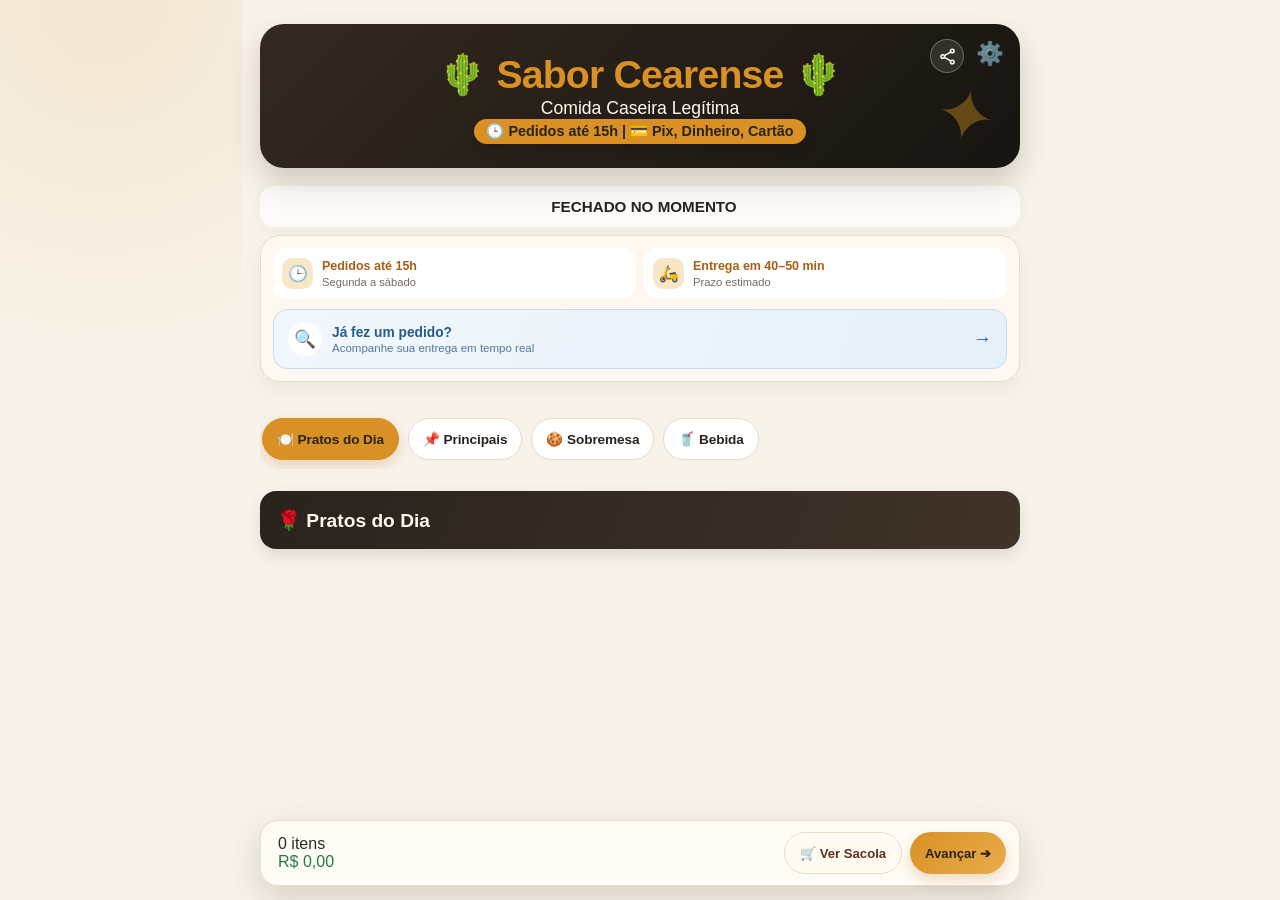
==== src/main/resources/static/index.html @ 08281ad6 "feat: atualizando status" ====
<!DOCTYPE html>
<html lang="pt-BR">
<head>
    <meta charset="UTF-8">
    <meta name="viewport" content="width=device-width, initial-scale=1.0">
    <title>Sabor Cearense - Cardápio</title>
    <link rel="stylesheet" href="style.css">
</head>
<body>

   <!-- CONTAINER CENTRAL DO APLICATIVO -->
<div class="container">
    
    <!-- CABEÇALHO COM BOTÃO DE ADMIN -->
    <header class="header-app" style="position: relative;">
        <button type="button" class="botao-compartilhar-site" onclick="compartilharSite()" aria-label="Compartilhar endereço do site" title="Compartilhar site">
            <svg aria-hidden="true" viewBox="0 0 24 24" focusable="false">
                <circle cx="18" cy="5" r="2.3"></circle>
                <circle cx="6" cy="12" r="2.3"></circle>
                <circle cx="18" cy="19" r="2.3"></circle>
                <path d="m8.1 11 7.8-4.5M8.1 13l7.8 4.5"></path>
            </svg>
        </button>
        <a href="admin.html" title="Acessar Painel do Administrador" style="position: absolute; top: -10px; right: 10px; text-decoration: none; font-size: 1.4rem; color: #a0aec0; transition: color 0.2s;">⚙️</a>
        <h1>🌵 Sabor Cearense 🌵</h1>
        <p style="font-weight: 500; font-size: 1.1rem; margin-top: -5px;">Comida Caseira Legítima</p>
        <p style="font-size: 0.9rem; font-weight: bold; color: #555; background: var(--primary); display: inline-block; padding: 4px 12px; border-radius: 20px;">🕒 Pedidos até 15h | 💳 Pix, Dinheiro, Cartão</p>
    </header>

    <!-- STATUS DE FUNCIONAMENTO -->
    <div id="status-loja" class="status-barra">Carregando funcionamento...</div>

    <section class="info-operacional" aria-label="Informações de atendimento">
        <div class="info-operacional-grid">
            <div class="info-operacional-item">
                <span class="info-operacional-icone">🕒</span>
                <span><strong>Pedidos até 15h</strong><small>Segunda a sábado</small></span>
            </div>
            <div class="info-operacional-item">
                <span class="info-operacional-icone">🛵</span>
                <span><strong>Entrega em 40–50 min</strong><small>Prazo estimado</small></span>
            </div>
        </div>
        <button type="button" id="open-tracking-btn" class="botao-rastreio" onclick="abrirAbaRastreioOculta()">
            <span class="botao-rastreio-icone">🔍</span>
            <span><strong>Já fez um pedido?</strong><small>Acompanhe sua entrega em tempo real</small></span>
            <span class="botao-rastreio-seta" aria-hidden="true">→</span>
        </button>
    </section>

    <!-- ABAS DE NAVEGAÇÃO -->
    <div class="abas-navegacao" style="display: flex; justify-content: space-between; gap: 8px; margin: 15px 0; overflow-x: auto; padding-bottom: 5px;">
        <button class="btn-aba ativo" onclick="alternarAba('PRATOS_DO_DIA')">🍽️ Pratos do Dia</button>
        <button class="btn-aba" onclick="alternarAba('PRINCIPAIS')">📌 Principais</button>
        <button class="btn-aba" onclick="alternarAba('SOBREMESA')">🍪 Sobremesa</button>
        <button class="btn-aba" onclick="alternarAba('BEBIDA')">🥤 Bebida</button>
    </div>

    <!-- CONTEÚDO PRINCIPAL DO CARDÁPIO -->
    <main>
        <section id="aba-PRATOS_DO_DIA" class="menu-section">
            <h2>🌹 Pratos do Dia</h2>
            <div id="section-PRATOS_DO_DIA" class="menu-items"></div>
        </section>

        <section id="aba-PRINCIPAIS" class="menu-section" style="display: none;">
            <h2>📌 Pratos Principais</h2>
            <p style="font-size: 0.9rem; color: #7f8c8d; margin-top: -10px; margin-bottom: 15px;"><em>Todos acompanham arroz, feijão e farofa</em></p>
            
            <h3>🐔 Frango</h3>
            <div id="section-FRANGO" class="menu-items"></div>
            
            <h3>🥩 Carne</h3>
            <div id="section-CARNE" class="menu-items"></div>
            
            <h3>🐟 Outros</h3>
            <div id="section-OUTROS" class="menu-items"></div>
        </section>

        <section id="aba-SOBREMESA" class="menu-section" style="display: none;">
            <h2>😋 Sobremesas - R$ 8,00</h2>
            <div id="section-SOBREMESA" class="menu-items"></div>
        </section>

        <section id="aba-BEBIDA" class="menu-section" style="display: none;">
            <h2>🥤 Bebidas Geladas</h2>
            <div id="section-BEBIDA" class="menu-items"></div>
        </section>

        <!-- SEÇÃO DE RASTREIO OCULTA -->
        <section id="aba-RASTREIO" class="menu-section" style="display: none; background: #ffffff; padding: 20px; border-radius: 8px; border: 1px solid var(--border-color); box-shadow: 0 4px 10px rgba(0,0,0,0.01); margin-top: 25px;">
            <h2 style="background: var(--dark); color: var(--primary); padding: 10px 14px; border-radius: 6px; font-size: 1.25rem; margin-top: 0; margin-bottom: 20px;">🔍 Acompanhar Meu Pedido</h2>
            
            <div class="rastreio-busca">
                <input type="text" inputmode="numeric" id="input-rastreio-index" placeholder="Digite o número do pedido" aria-label="Número do pedido">
                <button onclick="executarBuscaRastreio()">Consultar pedido</button>
            </div>

            <div id="wrapper-linha-tempo" style="display: none;">
                <div style="background: #edf2f7; display: inline-block; padding: 6px 16px; border-radius: 20px; font-weight: bold; font-size: 0.9rem; margin-bottom: 20px;">Pedido #<span id="txt-index-id">...</span></div>
                
                <div class="linha-tempo" style="display: flex; justify-content: space-between; position: relative; margin: 30px 0; padding: 0 10px;">
                    <div id="p-RECEBIDO" class="passo-front">
                        <div class="circulo-front">1</div>
                        <div class="legenda-front">Recebido</div>
                    </div>
                    <div id="p-PREPARO" class="passo-front">
                        <div class="circulo-front">2</div>
                        <div class="legenda-front">Preparo</div>
                    </div>
                    <div id="p-ENTREGA" class="passo-front">
                        <div class="circulo-front">3</div>
                        <div class="legenda-front">Entrega</div>
                    </div>
                </div>
            </div>
        </section>
    </main>

    <!-- 🌵 BARRA FIXA INFERIOR (RODAPÉ RESUMO) -->
    <div id="barra-flutuante" class="cart-bar">
        
        <!-- Valores e totalizadores (Agrupados à esquerda) -->
        <div class="cart-bar-resumo" onclick="abrirSacola()">
            <span id="txt-qtd-itens">0 itens</span>
            <div id="txt-valor-total">R$ 0,00</div>
        </div>

        <!-- Botões de navegação (Agrupados à direita) -->
        <div class="cart-bar-acoes">
            <button class="cart-bar-ver" onclick="abrirSacola()">
                🛒 Ver Sacola
            </button>
            <button class="cart-bar-avancar" onclick="irParaCheckout()">
                Avançar ➔
            </button>
        </div>

    </div> <!-- Fim da barra flutuante -->

</div> <!-- FIM DO CONTAINER CENTRAL -->


<!-- 🌵 GAVETA MODAL DA SACOLA (RESTRUTURADA EM CAMADA ÚNICA) -->
<div id="painel-sacola-modal">
    <!-- Fundo escuro clicável para fechar -->
    <div class="sacola-overlay" onclick="fecharSacola()"></div>
    
    <!-- Caixa interna com as propriedades responsivas móveis aplicadas via JavaScript -->
    <div id="conteudo-gaveta-sacola">
        
        <!-- Cabeçalho -->
        <div class="sacola-cabecalho">
            <div><span class="sacola-kicker">SEU PEDIDO</span><h3>Sua Sacola</h3><small>Confira seus itens antes de continuar</small></div>
            <button class="sacola-fechar" onclick="fecharSacola()" aria-label="Fechar sacola">✕</button>
        </div>
        
        <!-- Lista de Produtos Rolável -->
        <div id="lista-produtos-sacola">
            <!-- Injetado dinamicamente via JS -->
        </div>

        <!-- Rodapé do Modal -->
        <div class="sacola-rodape">
            <div class="sacola-total">
                <span>Subtotal:</span>
                <span id="txt-modal-subtotal">R$ 0,00</span>
            </div>
            <button class="sacola-finalizar" onclick="irParaCheckout()">
                Confirmar e Ir para o Pagamento ➔
            </button>
        </div>
    </div>
</div>


    <!-- SCRIPTS DE LOGICA -->
    <script src="index.js"></script>
    <!-- INTERCEPTADOR DE ACOMPANHAMENTOS DO SABOR CEARENSE -->
<!-- SISTEMA AUTOMÁTICO DE ACAMPONHAMENTOS E SACOLA DO SABOR CEARENSE -->
<!-- INTERCEPTADOR EXCLUSIVO DE ACOMPANHAMENTOS - SABOR CEARENSE -->
<!-- SISTEMA DEFINITIVO DE ACOMPANHAMENTOS E SACOLA - SABOR CEARENSE -->
<script>
var acompanhamentosDisponiveis = [
    { nome: "Maionese", icone: "🥗" },
    { nome: "Macarronese", icone: "🍝" },
    { nome: "Purê", icone: "🥔" },
    { nome: "Espaguete", icone: "🍝" },
    { nome: "Fritas", icone: "🍟" }
];

function carregarAcompanhamentosDisponiveis() {
    fetch("https://saborcearense-5.onrender.com/api/acompanhamentos")
        .then(function(resposta) {
            if (!resposta.ok) throw new Error("HTTP " + resposta.status);
            return resposta.json();
        })
        .then(function(dados) {
            if (Array.isArray(dados)) acompanhamentosDisponiveis = dados;
        })
        .catch(function(erro) {
            console.error("Não foi possível carregar os acompanhamentos:", erro);
        });
}

function renderizarOpcoesAcompanhamento() {
    if (!acompanhamentosDisponiveis.length) {
        return '<p style="padding: 12px; color: #766b5f; background: #fff8e8; border-radius: 10px;">No momento, os acompanhamentos estão esgotados.</p>';
    }

    return acompanhamentosDisponiveis.map(function(acompanhamento) {
        var estado = acompanhamento.disponivel
            ? '<input type="checkbox" value="' + acompanhamento.nome + '">'
            : '<input type="checkbox" disabled aria-label="' + acompanhamento.nome + ' esgotado">';
        var classe = acompanhamento.disponivel ? "" : " acompanhamento-esgotado";
        var indicacao = acompanhamento.disponivel ? "<b>+</b>" : '<strong class="acompanhamento-status-esgotado">Esgotado</strong>';
        return '<label class="opcao-acompanhamento' + classe + '">' + estado +
            '<span class="opcao-acompanhamento-icone">' +
            (acompanhamento.icone || "🍽️") + '</span><span class="acompanhamento-nome">' +
            '<span class="acompanhamento-nome-text">' + acompanhamento.nome + '</span>' +
            indicacao + '</span></label>';
    }).join("");
}

carregarAcompanhamentosDisponiveis();

// Cria e garante a função global para os botões do seu cardápio
window.mudarQuantidade = function(id, mudanca, nome, preco) {
    abrirModalAcompanhamentos(id, mudanca, nome, preco, null);
};

window.editarAcompanhamentos = function(chaveCodificada, nomeCodificado, preco, quantidade) {
    var chaveId = decodeURIComponent(chaveCodificada);
    var nomeAtual = decodeURIComponent(nomeCodificado);
    var partesNome = nomeAtual.match(/^(.*?) \((.*)\)$/);
    var nomeBase = partesNome ? partesNome[1] : nomeAtual;
    var selecionados = partesNome ? partesNome[2].split(", ") : [];
    var idOriginal = String(chaveId).split("-")[0];

    abrirModalAcompanhamentos(idOriginal, quantidade, nomeBase, preco, {
        chaveId: chaveId,
        selecionados: selecionados,
        quantidade: quantidade
    });
};

function abrirModalAcompanhamentos(id, mudanca, nome, preco, edicao) {
    // 1. Se o cliente estiver diminuindo a quantidade (botão -), executa direto na sacola
    if (mudanca < 0) {
        window.executarMudarQuantidadeReal(id, mudanca, nome, preco, id);
        return;
    }

    // 2. Filtro automático: Se for bebida ou sobremesa, pula os acompanhamentos e adiciona direto
    var nomeMinusculo = nome.toLowerCase();
    var termosPular = ["coca", "suco", "guaraná", "fanta", "água", "bebida", "pudim", "doce", "sobremesa", "cerveja", "sprite", "fanta"];
    var devePular = termosPular.some(function(termo) { return nomeMinusculo.includes(termo); });

    // Se o prato já tiver os parênteses de acompanhamento no nome, adiciona direto
    if (devePular || (nome.includes("(") && nome.includes(")")) ) {
        window.executarMudarQuantidadeReal(id, mudanca, nome, preco, id);
        return;
    }

    // 3. Monta o HTML do Modal de Acompanhamentos na tela
    var modal = document.createElement("div");
    modal.className = "modal-acompanhamentos";
    modal.setAttribute("role", "dialog");
    modal.setAttribute("aria-modal", "true");
    modal.setAttribute("aria-label", "Escolha de acompanhamentos");
    
    modal.innerHTML = `
        <div class="modal-acompanhamentos-conteudo">
            <div class="modal-acompanhamentos-cabecalho">
                <div>
                    <span class="modal-acompanhamentos-kicker">PERSONALIZE SEU PRATO</span>
                    <h3>🌵 Acompanhamentos</h3>
                </div>
                <button type="button" class="modal-acompanhamentos-fechar" aria-label="Fechar">✕</button>
            </div>
            <div class="modal-acompanhamentos-prato">
                <span class="modal-acompanhamentos-prato-icone">🍽️</span>
                <div><small>Você está escolhendo para</small><strong>${nome}</strong></div>
            </div>
            <p class="modal-acompanhamentos-instrucao">Escolha até <strong>2 acompanhamentos</strong> para deixar seu pedido do seu jeito.</p>
            
            <div id="lista-opcoes-acomp" class="lista-opcoes-acomp">
                ${renderizarOpcoesAcompanhamento()}
            </div>
            <div class="acompanhamentos-selecao-status"><span id="contador-acomp">0</span>/2 selecionados</div>
            
            <div class="modal-acompanhamentos-acoes">
                <button type="button" id="btn-cancelar-acomp" class="btn-acomp-cancelar">Agora não</button>
                <button type="button" id="btn-confirmar-acomp" class="btn-acomp-confirmar">${edicao ? "Salvar alterações" : "Adicionar ao pedido"} <span>→</span></button>
            </div>
        </div>
    `;
    
    document.body.appendChild(modal);

    // Trava a seleção em no máximo 2 opções marcadas
    var checkboxes = modal.querySelectorAll("#lista-opcoes-acomp input");
    checkboxes.forEach(function(cb) {
        if (edicao && edicao.selecionados.indexOf(cb.value) !== -1 && !cb.disabled) {
            cb.checked = true;
        }
        cb.addEventListener("change", function() {
            var marcados = modal.querySelectorAll("#lista-opcoes-acomp input:checked");
            modal.querySelector("#contador-acomp").textContent = marcados.length;
            if (marcados.length > 2) {
                cb.checked = false;
                modal.querySelector("#contador-acomp").textContent = 2;
                alert("⚠️ Você pode escolher no máximo 2 acompanhamentos!");
            }
        });
    });
    modal.querySelector("#contador-acomp").textContent =
        modal.querySelectorAll("#lista-opcoes-acomp input:checked").length;

    // Ação do Botão Cancelar
    modal.querySelector("#btn-cancelar-acomp").onclick = function() { modal.remove(); };
    modal.querySelector(".modal-acompanhamentos-fechar").onclick = function() { modal.remove(); };
    modal.addEventListener("click", function(event) {
        if (event.target === modal) modal.remove();
    });
    document.addEventListener("keydown", function fecharComEscape(event) {
        if (event.key === "Escape" && document.body.contains(modal)) {
            modal.remove();
            document.removeEventListener("keydown", fecharComEscape);
        }
    });

    // Ação do Botão Confirmar
    modal.querySelector("#btn-confirmar-acomp").onclick = function() {
        var marcados = modal.querySelectorAll("#lista-opcoes-acomp input:checked");
        var acompanhamentos = [];
        marcados.forEach(function(cb) { acompanhamentos.push(cb.value); });

        var nomeItemComAcomp = nome;
        if (acompanhamentos.length > 0) {
            nomeItemComAcomp += " (" + acompanhamentos.join(", ") + ")";
        }

        if (edicao) {
            delete carrinho[edicao.chaveId];
            localStorage.setItem("carrinhoSaborCearense", JSON.stringify(carrinho));
        }
        modal.remove();
        window.executarMudarQuantidadeReal(
            acompanhamentos.length > 0
                ? id + "-" + acompanhamentos.map(function(item) { return item.substring(0, 3).toLowerCase(); }).join("-")
                : id,
            edicao ? edicao.quantidade : mudanca,
            nomeItemComAcomp,
            preco,
            id
        );
    };
}
// FUNÇÃO INTERNA DA SACOLA: Salva os dados e atualiza as IDs reais do seu HTML
function atualizarArmazenamentoSacola(idItem, qtdMudanca, nomeFinal, precoFinal) {
    var carrinho = [];
    var localData = localStorage.getItem("carrinhoSaborCearense") || localStorage.getItem("saborCearense_carrinho");
    if (localData) {
        try { carrinho = JSON.parse(localData); } catch(e) { carrinho = []; }
    }
    if (!Array.isArray(carrinho)) { carrinho = []; }

    var itemExistente = carrinho.find(function(item) { return item.nome === nomeFinal; });

    if (itemExistente) {
        itemExistente.quantidade += qtdMudanca;
        if (itemExistente.quantidade <= 0) {
            carrinho = carrinho.filter(function(item) { return item.nome !== nomeFinal; });
        }
    } else if (qtdMudanca > 0) {
        carrinho.push({
            id: idItem,
            nome: nomeFinal,
            preco: parseFloat(precoFinal),
            quantidade: 1
        });
    }

    // Salva as informações nas chaves do LocalStorage
    localStorage.setItem("carrinhoSaborCearense", JSON.stringify(carrinho));
    localStorage.setItem("saborCearense_carrinho", JSON.stringify(carrinho));

    // 1. ATUALIZA A BARRA FIXA INFERIOR DO SEU HTML
    var txtQtdBarra = document.getElementById("txt-qtd-itens");
    var txtValorBarra = document.getElementById("txt-valor-total");
    var totalItensContagem = 0;
    var valorTotalContagem = 0;

    carrinho.forEach(function(item) {
        totalItensContagem += item.quantidade;
        valorTotalContagem += item.quantidade * item.preco;
    });

    if (txtQtdBarra) txtQtdBarra.innerText = totalItensContagem + " itens";
    if (txtValorBarra) txtValorBarra.innerText = "R$ " + valorTotalContagem.toFixed(2).replace(".", ",");

    // 2. ATUALIZA O CONTEÚDO VISUAL DA GAVETA DA SACOLA (IDs REAIS DO SEU BODY)
    var containerSacolaCorpo = document.getElementById("lista-produtos-sacola");
    var txtSubtotalModalGaveta = document.getElementById("txt-modal-subtotal");
    
    if (containerSacolaCorpo) {
        containerSacolaCorpo.innerHTML = "";
        if (carrinho.length === 0) {
            containerSacolaCorpo.innerHTML = "<p style='text-align:center;color:#64748b;padding:30px;font-weight:500;'>Sua sacola está vazia.</p>";
        } else {
            carrinho.forEach(function(item) {
                var itemDivHTML = document.createElement("div");
                itemDivHTML.className = "item-sacola-linha";
                itemDivHTML.innerHTML = `
                    <div class="item-sacola-info">
                        <div class="item-sacola-nome">${item.nome}</div>
                        <div class="item-sacola-preco">R$ ${(item.preco * item.quantidade).toFixed(2).replace(".", ",")}</div>
                    </div>
                    <div class="item-sacola-controles">
                        <button onclick="mudarQuantidade(${item.id}, -1, '${item.nome}', ${item.preco})" aria-label="Diminuir quantidade">−</button>
                        <span>${item.quantidade}</span>
                        <button onclick="mudarQuantidade(${item.id}, 1, '${item.nome}', ${item.preco})" aria-label="Aumentar quantidade">+</button>
                    </div>
                `;
                containerSacolaCorpo.appendChild(itemDivHTML);
            });
        }
    }
    if (txtSubtotalModalGaveta) txtSubtotalModalGaveta.innerText = "R$ " + valorTotalContagem.toFixed(2).replace(".", ",");

    // 3. GERENCIA AS FUNÇÕES DE ABRIR E FECHAR A SUA GAVETA MODAL
    var gavetaModalHTML = document.getElementById("painel-sacola-modal");
    
    window.abrirSacola = function() {
        if (gavetaModalHTML) gavetaModalHTML.classList.add("open");
    };
    window.fecharSacola = function() {
        if (gavetaModalHTML) gavetaModalHTML.classList.remove("open");
    };
    
    // Se o cliente acabou de adicionar um prato (+), força a abertura da gaveta para exibir o prato
    if (gavetaModalHTML && qtdMudanca > 0) {
        abrirSacola();
    }
}

// Inicializa os textos e pratos salvos assim que carregar o cardápio
document.addEventListener("DOMContentLoaded", function() {
    atualizarValoresBarraFixo();
    renderizarItensSacola();
});

// Vincula a ação de redirecionamento para o seu botão "Avançar para o Pagamento"
window.irParaCheckout = function() {
    var dadosCarrinhoSalvos = localStorage.getItem("carrinhoSaborCearense") || "[]";
    window.location.href = "carrinho.html?carrinho=" + encodeURIComponent(dadosCarrinhoSalvos);
};
</script>
<!-- 🌵 AJUSTE VISUAL RESPONSIVO DEFINITIVO - PC E CELULAR -->
<style>
    /* Força o fundo escuro a cobrir a tela inteira */
    #painel-sacola-modal {
        position: fixed !important;
        top: 0 !important;
        left: 0 !important;
        width: 100vw !important;
        height: 100vh !important;
        background: rgba(0, 0, 0, 0.5) !important;
        z-index: 999999 !important;
    }

    /* Estilo centralizado e limpo para o COMPUTADOR (Telas grandes) */
    @media (min-width: 769px) {
        #conteudo-gaveta-sacola {
            position: fixed !important;
            top: 50% !important;
            left: 50% !important;
            transform: translate(-50%, -50%) !important;
            width: min(calc(100vw - 32px), 760px) !important;
            height: auto !important;
            max-height: 85vh !important;
            border-radius: 16px !important;
            bottom: auto !important;
            right: auto !important;
        }
    }

    /* Estilo em formato de gaveta para o CELULAR (Telas pequenas) */
    @media (max-width: 768px) {
        #conteudo-gaveta-sacola {
            position: fixed !important;
            bottom: 0 !important;
            left: 0 !important;
            width: 100% !important;
            max-height: 80vh !important;
            border-radius: 20px 20px 0 0 !important;
            top: auto !important;
            transform: none !important;
        }
    }

    /* Estilização interna dos itens da lista para não ficarem colados */
    .item-sacola-linha {
        display: flex !important;
        justify-content: space-between !important;
        align-items: center !important;
        padding: 12px 0 !important;
        border-bottom: 1px solid #f1f5f9 !important;
    }

    /* Camada final da sacola: fechado = totalmente invisível. */
    #painel-sacola-modal {
        display: none !important;
        position: fixed !important;
        inset: 0 !important;
        z-index: 99999 !important;
        background: rgba(35, 25, 16, 0.68) !important;
        backdrop-filter: blur(4px);
    }

    #painel-sacola-modal.open {
        display: block !important;
    }

    #painel-sacola-modal .sacola-overlay {
        position: absolute !important;
        inset: 0 !important;
    }

    #painel-sacola-modal #conteudo-gaveta-sacola {
        position: fixed !important;
        top: 50% !important;
        left: 50% !important;
        display: flex !important;
        flex-direction: column !important;
        width: min(92vw, 470px) !important;
        max-height: 86vh !important;
        overflow: hidden !important;
        transform: translate(-50%, -50%) !important;
        border: 1px solid #eadbc5 !important;
        border-radius: 24px !important;
        background: #fffaf2 !important;
        box-shadow: 0 24px 70px rgba(25, 16, 8, 0.3) !important;
    }

    #painel-sacola-modal .sacola-cabecalho {
        display: flex !important;
        flex: 0 0 auto !important;
        align-items: flex-start !important;
        justify-content: space-between !important;
        gap: 16px !important;
        width: 100% !important;
        box-sizing: border-box !important;
        padding: 20px !important;
        border-bottom: 1px solid rgba(255,255,255,0.12) !important;
        background: linear-gradient(135deg, #33291f, #171411) !important;
        color: #fffaf1 !important;
    }

    #painel-sacola-modal .sacola-cabecalho > div {
        min-width: 0 !important;
    }

    #painel-sacola-modal .sacola-kicker {
        display: block !important;
        color: #e8ad4c !important;
        font-size: 0.65rem !important;
        font-weight: 800 !important;
        letter-spacing: 1px !important;
    }

    #painel-sacola-modal .sacola-cabecalho h3 {
        margin: 4px 0 3px !important;
        color: #fffaf1 !important;
        font-size: 1.35rem !important;
        line-height: 1.2 !important;
    }

    #painel-sacola-modal .sacola-cabecalho small {
        color: rgba(255, 250, 241, 0.72) !important;
        font-size: 0.75rem !important;
    }

    #painel-sacola-modal .sacola-fechar {
        flex: 0 0 34px !important;
        width: 34px !important;
        height: 34px !important;
        padding: 0 !important;
        border: 1px solid rgba(255,255,255,0.2) !important;
        border-radius: 50% !important;
        background: rgba(255,255,255,0.1) !important;
        color: #fff !important;
        cursor: pointer !important;
    }

    #painel-sacola-modal #lista-produtos-sacola {
        flex: 1 1 auto !important;
        width: 100% !important;
        min-height: 110px !important;
        max-height: 50vh !important;
        box-sizing: border-box !important;
        padding: 10px 20px !important;
        overflow-y: auto !important;
        background: #fffaf2 !important;
    }

    #painel-sacola-modal .item-sacola-linha {
        display: flex !important;
        align-items: center !important;
        justify-content: space-between !important;
        gap: 12px !important;
        width: 100% !important;
        box-sizing: border-box !important;
        padding: 15px 0 !important;
        border-bottom: 1px dashed #eadbc5 !important;
    }

    #painel-sacola-modal .item-sacola-info {
        flex: 1 1 auto !important;
        min-width: 0 !important;
    }

    #painel-sacola-modal .item-sacola-nome {
        color: #33291f !important;
        font-size: 0.9rem !important;
        font-weight: 800 !important;
        line-height: 1.35 !important;
        overflow-wrap: anywhere !important;
    }

    #painel-sacola-modal .item-sacola-preco {
        margin-top: 4px !important;
        color: #9a5b16 !important;
        font-size: 0.8rem !important;
        font-weight: 800 !important;
    }

    #painel-sacola-modal .item-sacola-controles {
        display: flex !important;
        flex: 0 0 auto !important;
        align-items: center !important;
        gap: 8px !important;
    }

    #painel-sacola-modal .item-sacola-controles button {
        width: 29px !important;
        height: 29px !important;
        padding: 0 !important;
        border: 1px solid #efd2a6 !important;
        border-radius: 50% !important;
        background: #fff !important;
        color: #9a5b16 !important;
        cursor: pointer !important;
        font-size: 1rem !important;
        font-weight: 800 !important;
    }

    #painel-sacola-modal .item-sacola-controles span {
        min-width: 18px !important;
        color: #33291f !important;
        text-align: center !important;
        font-weight: 800 !important;
    }

    #painel-sacola-modal .sacola-rodape {
        flex: 0 0 auto !important;
        width: 100% !important;
        box-sizing: border-box !important;
        padding: 16px 20px 20px !important;
        border-top: 1px solid #eadbc5 !important;
        background: #fff5e6 !important;
    }

    #painel-sacola-modal .sacola-total {
        display: flex !important;
        align-items: center !important;
        justify-content: space-between !important;
        margin-bottom: 13px !important;
        color: #33291f !important;
        font-size: 1rem !important;
        font-weight: 800 !important;
    }

    #painel-sacola-modal .sacola-total span:last-child {
        color: #9a5b16 !important;
    }

    #painel-sacola-modal .sacola-finalizar {
        display: block !important;
        width: 100% !important;
        min-height: 47px !important;
        padding: 0 16px !important;
        border: 0 !important;
        border-radius: 999px !important;
        background: linear-gradient(135deg, #d99024, #e8ad4c) !important;
        color: #29231d !important;
        cursor: pointer !important;
        font-family: inherit !important;
        font-size: 0.92rem !important;
        font-weight: 850 !important;
        box-shadow: 0 7px 16px rgba(168, 94, 22, 0.2) !important;
    }

    #barra-flutuante .cart-bar-acoes {
        display: flex !important;
        align-items: center !important;
        gap: 8px !important;
    }

    #barra-flutuante .cart-bar-ver,
    #barra-flutuante .cart-bar-avancar {
        display: inline-flex !important;
        align-items: center !important;
        justify-content: center !important;
        min-height: 42px !important;
        padding: 0 15px !important;
        border-radius: 999px !important;
        cursor: pointer !important;
        font-family: inherit !important;
        font-size: 0.82rem !important;
        font-weight: 800 !important;
        white-space: nowrap !important;
    }

    #barra-flutuante .cart-bar-ver {
        border: 1px solid #eadbc5 !important;
        background: #fffaf2 !important;
        color: #5a321d !important;
    }

    #barra-flutuante .cart-bar-avancar {
        border: 0 !important;
        background: linear-gradient(135deg, #d99024, #e8ad4c) !important;
        color: #29231d !important;
        box-shadow: 0 6px 15px rgba(168, 94, 22, 0.22) !important;
    }

    @media (max-width: 768px) {
        #painel-sacola-modal #conteudo-gaveta-sacola {
            top: auto !important;
            bottom: 0 !important;
            left: 0 !important;
            width: 100% !important;
            max-height: 84vh !important;
            transform: none !important;
            border-radius: 24px 24px 0 0 !important;
        }
    }

    @media (max-width: 520px) {
        #barra-flutuante .cart-bar-ver,
        #barra-flutuante .cart-bar-avancar {
            padding: 0 10px !important;
            font-size: 0.74rem !important;
        }
    }

    @media (min-width: 769px) {
        #painel-sacola-modal #conteudo-gaveta-sacola {
            width: min(calc(100vw - 32px), 760px) !important;
        }
    }
</style>

</body>
</html>
---- src/main/resources/static/style.css ----
/* ==========================================================================
   1. CONFIGURAÇÃO DE CORES, PALETA CREME E VARIÁVEIS GERAIS
   ========================================================================== */
:root {
    --primary: #f5a623;        /* Laranja/Dourado oficial dos botões e badges */
    --dark: #141414;           /* Fundo fosco escuro das faixas de categoria */
    --bg-creme: #faf6ee;       /* O tom creme exato de fundo da tela */
    --border-color: #ebdcb9;   /* Cor de borda suave combinando com o creme */
    --text-main: #111111;      /* Cor primária para tipografias estruturais */
}

/* ==========================================================================
   2. CONFIGURAÇÃO BASE E LIMITADOR MOBILE FIRST (ANTI-ESTICA)
   ========================================================================== */
* {
    margin: 0;
    padding: 0;
    box-sizing: border-box;
    font-family: 'Segoe UI', Tahoma, Geneva, Verdana, sans-serif;
}

body {
    background-color: var(--bg-creme);
    color: var(--text-main);
    display: flex;
    justify-content: center;
    align-items: flex-start;
    min-height: 100vh;
}

/* CONTAINER APP MOBILE CENTRALIZADO */
.container {
    width: 100%;
    max-width: 480px; /* Alinhamento que simula visual de smartphone no PC */
    margin: 0 auto;
    padding: 20px 16px 110px 16px; /* Padding bottom compensa o rodapé fixo */
    background-color: var(--bg-creme);
    display: flex;
    flex-direction: column;
}

/* ==========================================================================
   3. CABEÇALHO (HEADER APP)
   ========================================================================== */
.header-app {
    text-align: center;
    margin: 15px 0 20px 0;
    color: var(--dark);
    width: 100%;
}

.header-app h1 {
    font-size: 2.1rem;
    margin-bottom: 5px;
    font-weight: 900;
    letter-spacing: -0.5px;
}
/* ==========================================================================
   4. STATUS DE FUNCIONAMENTO E HORÁRIOS
   ========================================================================== */
.status-barra {
    display: flex;
    align-items: center;
    justify-content: center;
    gap: 8px;
    padding: 12px;
    font-weight: bold;
    font-size: 0.95rem;
    border-radius: 8px;
    margin: 15px 0 5px 0;
    background-color: #ffffff;
    color: var(--dark);
    border: 1px solid var(--border-color);
    box-shadow: 0 2px 6px rgba(0, 0, 0, 0.02);
}

.horario-container {
    text-align: center;
    margin: 5px auto 20px auto;
    width: 100%;
}
.aviso-prazo-cardapio {
    display: flex;
    align-items: center;
    justify-content: center;
    gap: 10px;
    max-width: 650px;
    margin: -4px auto 18px;
    padding: 12px 16px;
    border: 1px solid #efd2a6;
    border-radius: 16px;
    background: linear-gradient(135deg, #fff8e8, #fffaf2);
    color: #7a4b16;
    text-align: left;
    box-shadow: 0 6px 16px rgba(79, 52, 23, 0.06);
}
.aviso-prazo-cardapio strong,
.aviso-prazo-cardapio small {
    display: block;
}
.aviso-prazo-cardapio strong {
    color: #6b4215;
    font-size: 0.92rem;
}
.aviso-prazo-cardapio small {
    margin-top: 2px;
    font-size: 0.78rem;
}
.info-operacional {
    margin: 0 auto 20px;
    padding: 12px;
    border: 1px solid var(--border-color);
    border-radius: 20px;
    background: rgba(255, 250, 242, 0.88);
    box-shadow: 0 8px 20px rgba(79, 52, 23, 0.07);
}
.info-operacional-grid {
    display: grid;
    grid-template-columns: repeat(2, minmax(0, 1fr));
    gap: 8px;
}
.info-operacional-item {
    display: flex;
    align-items: center;
    gap: 9px;
    min-width: 0;
    padding: 10px 9px;
    border-radius: 13px;
    background: #fff;
    color: var(--dark);
}
.info-operacional-icone {
    display: grid;
    flex: 0 0 31px;
    width: 31px;
    height: 31px;
    place-items: center;
    border-radius: 10px;
    background: var(--primary-soft);
}
.info-operacional-item strong,
.info-operacional-item small {
    display: block;
}
.info-operacional-item strong {
    color: var(--primary-dark);
    font-size: 0.78rem;
    line-height: 1.2;
}
.info-operacional-item small {
    margin-top: 3px;
    color: var(--muted);
    font-size: 0.7rem;
}
.botao-rastreio {
    display: flex;
    align-items: center;
    width: 100%;
    gap: 10px;
    margin-top: 10px;
    padding: 12px 14px;
    border: 1px solid #c9dced;
    border-radius: 14px;
    background: linear-gradient(110deg, #f1f7fc, #e6f0fa);
    color: #245c8d;
    cursor: pointer;
    text-align: left;
    transition: transform 0.2s, box-shadow 0.2s, border-color 0.2s;
}
.botao-rastreio:hover {
    border-color: #4a90e2;
    box-shadow: 0 6px 16px rgba(42, 100, 166, 0.14);
    transform: translateY(-1px);
}
.botao-rastreio-icone {
    display: grid;
    flex: 0 0 34px;
    width: 34px;
    height: 34px;
    place-items: center;
    border-radius: 50%;
    background: #fff;
    font-size: 1.1rem;
}
.botao-rastreio strong,
.botao-rastreio small {
    display: block;
}
.botao-rastreio strong { font-size: 0.86rem; }
.botao-rastreio small { margin-top: 2px; color: #52799a; font-size: 0.72rem; }
.botao-rastreio-seta { margin-left: auto; font-size: 1.2rem; font-weight: 800; }
.rastreio-busca {
    display: flex;
    gap: 10px;
    margin-bottom: 25px;
    padding: 10px;
    border: 1px solid var(--border-color);
    border-radius: 15px;
    background: #fffaf2;
}
.rastreio-busca input {
    flex: 1;
    min-width: 0;
    padding: 12px;
    border: 1px solid var(--border-color);
    border-radius: 10px;
    background: #fff;
    color: var(--dark);
    font-weight: 700;
    text-align: center;
}
.rastreio-busca button {
    padding: 0 16px;
    border: 0;
    border-radius: 999px;
    background: linear-gradient(135deg, #d99024, #e8ad4c);
    color: var(--dark);
    cursor: pointer;
    font-weight: 800;
}
.modal-acompanhamentos {
    position: fixed;
    inset: 0;
    z-index: 999999;
    display: flex;
    align-items: center;
    justify-content: center;
    padding: 16px;
    background: rgba(35, 25, 16, 0.68);
    backdrop-filter: blur(4px);
    animation: aparecerModalAcomp 0.2s ease both;
}
.modal-acompanhamentos-conteudo {
    width: min(100%, 430px);
    max-height: min(720px, 92vh);
    overflow: auto;
    padding: 22px;
    border: 1px solid #eadbc5;
    border-radius: 24px;
    background: #fffaf2;
    box-shadow: 0 24px 70px rgba(25, 16, 8, 0.3);
}
.modal-acompanhamentos-cabecalho {
    display: flex;
    align-items: flex-start;
    justify-content: space-between;
    gap: 12px;
}
.modal-acompanhamentos-kicker {
    color: #a85e16;
    font-size: 0.68rem;
    font-weight: 800;
    letter-spacing: 1.1px;
}
.modal-acompanhamentos-cabecalho h3 {
    margin: 4px 0 0;
    color: #29231d;
    font-size: 1.45rem;
}
.modal-acompanhamentos-fechar {
    width: 34px;
    height: 34px;
    border: 1px solid #eadbc5;
    border-radius: 50%;
    background: #fff;
    color: #766b5f;
    cursor: pointer;
    font-size: 0.9rem;
}
.modal-acompanhamentos-prato {
    display: flex;
    align-items: center;
    gap: 10px;
    margin: 18px 0 12px;
    padding: 12px;
    border-radius: 15px;
    background: #f7e7c7;
    color: #6b4215;
}
.modal-acompanhamentos-prato-icone {
    display: grid;
    width: 35px;
    height: 35px;
    place-items: center;
    border-radius: 11px;
    background: #fffaf2;
}
.modal-acompanhamentos-prato small,
.modal-acompanhamentos-prato strong {
    display: block;
}
.modal-acompanhamentos-prato small {
    font-size: 0.72rem;
    color: #92704b;
}
.modal-acompanhamentos-prato strong {
    margin-top: 2px;
    font-size: 0.9rem;
}
.modal-acompanhamentos-instrucao {
    margin: 0 0 14px;
    color: #766b5f;
    font-size: 0.86rem;
}
.lista-opcoes-acomp {
    display: grid;
    grid-template-columns: repeat(2, minmax(0, 1fr));
    gap: 9px;
}
.opcao-acompanhamento {
    display: flex;
    align-items: center;
    gap: 7px;
    min-height: 51px;
    padding: 8px;
    border: 1px solid #eadbc5;
    border-radius: 13px;
    background: #fff;
    color: #4a3a29;
    cursor: pointer;
    font-size: 0.78rem;
    transition: border-color 0.2s, background 0.2s, transform 0.2s;
}
.acompanhamento-nome {
    display: flex;
    min-width: 0;
    flex: 1;
    flex-direction: column;
    justify-content: center;
    align-items: flex-start;
    gap: 2px;
    overflow-wrap: anywhere;
}
.acompanhamento-nome-text {
    display: block;
    color: #4a3a29;
    font-size: 0.84rem;
    font-weight: 800;
    line-height: 1.15;
}
.acompanhamento-nome > b {
    align-self: flex-end;
    margin-top: -22px;
}
.opcao-acompanhamento:hover {
    border-color: #d99024;
    transform: translateY(-1px);
}
.opcao-acompanhamento:has(input:checked) {
    border-color: #d99024;
    background: #fff4dc;
    box-shadow: 0 0 0 2px rgba(217, 144, 36, 0.12);
}
.opcao-acompanhamento input {
    position: absolute;
    opacity: 0;
    pointer-events: none;
}
.opcao-acompanhamento-icone {
    display: grid;
    flex: 0 0 28px;
    width: 28px;
    height: 28px;
    place-items: center;
    border-radius: 9px;
    background: #f8f3ea;
    font-size: 1rem;
}
.opcao-acompanhamento b {
    margin-left: auto;
    color: #d99024;
    font-size: 1.1rem;
}
.opcao-acompanhamento.acompanhamento-esgotado {
    cursor: not-allowed;
    opacity: 0.58;
    background: #f3eee6;
}
.opcao-acompanhamento.acompanhamento-esgotado:hover {
    border-color: #eadbc5;
    transform: none;
}
.opcao-acompanhamento.acompanhamento-esgotado .acompanhamento-nome-text {
    text-decoration: line-through;
}
.acompanhamento-status-esgotado {
    display: block;
    align-self: flex-start;
    color: #a44f35;
    font-size: 0.72rem;
    font-weight: 800;
    line-height: 1.1;
    text-transform: uppercase;
    white-space: nowrap;
}
.botao-editar-acomp {
    display: block;
    margin-top: 4px;
    padding: 0;
    border: 0;
    color: #a45b18;
    background: transparent;
    font-size: 0.72rem;
    font-weight: 800;
    cursor: pointer;
    text-decoration: underline;
}
.acompanhamentos-selecao-status {
    margin-top: 11px;
    color: #92704b;
    font-size: 0.76rem;
    text-align: right;
}
.modal-acompanhamentos-acoes {
    display: flex;
    gap: 9px;
    margin-top: 18px;
}
.btn-acomp-cancelar,
.btn-acomp-confirmar {
    min-height: 44px;
    border-radius: 999px;
    cursor: pointer;
    font-weight: 800;
}
.btn-acomp-cancelar {
    flex: 0 0 34%;
    border: 1px solid #eadbc5;
    background: #fff;
    color: #766b5f;
}
.btn-acomp-confirmar {
    flex: 1;
    border: 0;
    background: linear-gradient(135deg, #d99024, #e8ad4c);
    color: #29231d;
    box-shadow: 0 7px 16px rgba(168, 94, 22, 0.2);
}
@keyframes aparecerModalAcomp {
    from { opacity: 0; }
    to { opacity: 1; }
}
@media (max-width: 430px) {
    .info-operacional {
        margin-right: 2px;
        margin-left: 2px;
        padding: 9px;
    }

    /* Correção final de camadas: a sacola fica oculta até ser aberta. */
    #painel-sacola-modal {
        display: none;
        position: fixed;
        inset: 0;
        z-index: 99999;
        background: rgba(35, 25, 16, 0.68);
        backdrop-filter: blur(4px);
    }

    #painel-sacola-modal.open {
        display: block;
    }

    #painel-sacola-modal .sacola-overlay {
        position: absolute;
        inset: 0;
    }

    #painel-sacola-modal #conteudo-gaveta-sacola {
        position: fixed;
        top: 50%;
        left: 50%;
        display: flex;
        width: min(92%, 470px);
        max-height: 86vh;
        overflow: hidden;
        transform: translate(-50%, -50%);
        border: 1px solid var(--border-color);
        border-radius: 24px;
        background: #fffaf2;
        box-shadow: 0 24px 70px rgba(25, 16, 8, 0.3);
    }

    @media (max-width: 768px) {
        #painel-sacola-modal #conteudo-gaveta-sacola {
            top: auto;
            bottom: 0;
            left: 0;
            width: 100%;
            max-height: 84vh;
            transform: none;
            border-radius: 24px 24px 0 0;
        }
    }

    /* Sacola e barra de compra: mesma linguagem visual do cardápio */
    #barra-flutuante {
        display: flex !important;
        align-items: center;
        justify-content: space-between;
        gap: 14px;
        padding: 12px 16px !important;
        border: 1px solid #eadbc5 !important;
        border-radius: 20px 20px 0 0 !important;
        background: rgba(255, 250, 242, 0.96) !important;
        box-shadow: 0 -8px 26px rgba(79, 52, 23, 0.13) !important;
        backdrop-filter: blur(12px);
    }
    .cart-bar-resumo {
        cursor: pointer;
        text-align: left;
    }
    .cart-bar-resumo #txt-qtd-itens {
        display: block;
        color: var(--muted) !important;
        font-size: 0.76rem;
        font-weight: 700;
    }
    .cart-bar-resumo #txt-valor-total {
        margin-top: 2px;
        color: var(--primary-dark) !important;
        font-size: 1.18rem;
        font-weight: 850;
    }
    .cart-bar-acoes {
        display: flex;
        align-items: center;
        gap: 8px;
    }
    .cart-bar-ver,
    .cart-bar-avancar {
        min-height: 40px;
        padding: 0 13px;
        border-radius: 999px;
        cursor: pointer;
        font-size: 0.82rem;
        font-weight: 800;
    }
    .cart-bar-ver {
        border: 1px solid var(--border-color);
        background: #fff;
        color: var(--primary-dark);
    }
    .cart-bar-avancar {
        border: 0;
        background: linear-gradient(135deg, #d99024, #e8ad4c);
        color: var(--dark);
        box-shadow: 0 5px 13px rgba(168, 94, 22, 0.2);
    }
    #painel-sacola-modal {
        position: fixed !important;
        inset: 0 !important;
        z-index: 99999 !important;
        display: none;
        background: rgba(35, 25, 16, 0.68) !important;
        backdrop-filter: blur(4px);
    }
    .sacola-overlay {
        position: absolute;
        inset: 0;
    }
    #conteudo-gaveta-sacola {
        position: fixed !important;
        top: 50% !important;
        left: 50% !important;
        display: flex !important;
        width: min(92%, 470px) !important;
        max-height: 86vh !important;
        overflow: hidden;
        transform: translate(-50%, -50%) !important;
        border: 1px solid var(--border-color) !important;
        border-radius: 24px !important;
        background: #fffaf2 !important;
        box-shadow: 0 24px 70px rgba(25, 16, 8, 0.3) !important;
    }
    .sacola-cabecalho {
        display: flex;
        align-items: flex-start;
        justify-content: space-between;
        gap: 12px;
        padding: 20px 20px 16px !important;
        border-bottom: 1px solid var(--border-color) !important;
        background: linear-gradient(135deg, #33291f, #171411);
        color: #fffaf1;
    }
    .sacola-kicker {
        color: #e8ad4c;
        font-size: 0.65rem;
        font-weight: 800;
        letter-spacing: 1px;
    }
    .sacola-cabecalho h3 {
        margin: 4px 0 2px !important;
        color: #fffaf1 !important;
        font-size: 1.35rem !important;
    }
    .sacola-cabecalho small {
        color: rgba(255, 250, 241, 0.72);
        font-size: 0.75rem;
    }
    .sacola-fechar {
        width: 34px;
        height: 34px;
        border: 1px solid rgba(255,255,255,0.2);
        border-radius: 50%;
        background: rgba(255,255,255,0.1);
        color: #fff;
        cursor: pointer;
    }
    #lista-produtos-sacola {
        flex: 1 !important;
        min-height: 150px !important;
        max-height: 50vh !important;
        padding: 10px 20px !important;
        overflow-y: auto !important;
    }
    .item-sacola-linha {
        display: flex !important;
        align-items: center !important;
        justify-content: space-between !important;
        gap: 12px !important;
        padding: 15px 0 !important;
        border-bottom: 1px dashed var(--border-color) !important;
    }
    .item-sacola-info {
        flex: 1;
        min-width: 0;
    }
    .item-sacola-nome {
        color: var(--dark) !important;
        font-size: 0.9rem;
        font-weight: 800;
        line-height: 1.35;
        overflow-wrap: anywhere;
    }
    .item-sacola-preco {
        margin-top: 4px;
        color: var(--primary-dark);
        font-size: 0.8rem;
        font-weight: 800;
    }
    .item-sacola-controles {
        display: flex;
        align-items: center;
        gap: 8px;
    }
    .item-sacola-controles button {
        width: 29px;
        height: 29px;
        border: 1px solid #efd2a6;
        border-radius: 50%;
        background: #fff;
        color: var(--primary-dark);
        cursor: pointer;
        font-size: 1rem;
        font-weight: 800;
    }
    .item-sacola-controles span {
        min-width: 18px;
        color: var(--dark);
        text-align: center;
        font-weight: 800;
    }
    .sacola-rodape {
        padding: 16px 20px 20px !important;
        border-top: 1px solid var(--border-color) !important;
        background: #fff5e6 !important;
    }
    .sacola-total {
        display: flex;
        justify-content: space-between;
        margin-bottom: 13px;
        color: var(--dark);
        font-size: 1rem;
        font-weight: 800;
    }
    .sacola-total span:last-child {
        color: var(--primary-dark);
    }
    .sacola-finalizar {
        width: 100%;
        min-height: 47px;
        border: 0;
        border-radius: 999px;
        background: linear-gradient(135deg, #d99024, #e8ad4c);
        color: var(--dark);
        cursor: pointer;
        font-size: 0.96rem;
        font-weight: 850;
        box-shadow: 0 7px 16px rgba(168, 94, 22, 0.2);
    }
    @media (max-width: 520px) {
        #barra-flutuante {
            gap: 8px;
            padding: 10px 12px !important;
        }
        .cart-bar-acoes {
            gap: 5px;
        }
        .cart-bar-ver,
        .cart-bar-avancar {
            padding: 0 9px;
            font-size: 0.72rem;
        }
        .cart-bar-resumo #txt-valor-total {
            font-size: 1rem;
        }
        #conteudo-gaveta-sacola {
            top: auto !important;
            bottom: 0 !important;
            left: 0 !important;
            width: 100% !important;
            max-height: 84vh !important;
            transform: none !important;
            border-radius: 24px 24px 0 0 !important;
        }
    }
    .info-operacional-grid {
        gap: 6px;
    }
    .info-operacional-item {
        align-items: flex-start;
        gap: 6px;
        padding: 9px 6px;
    }
    .info-operacional-icone {
        flex-basis: 27px;
        width: 27px;
        height: 27px;
        font-size: 0.85rem;
    }
    .info-operacional-item strong {
        font-size: 0.68rem;
    }
    .info-operacional-item small {
        font-size: 0.62rem;
    }
    .botao-rastreio {
        padding: 11px 10px;
    }
}

.horario-dias {
    margin: 4px 0;
    font-size: 14px;
    color: #4A2412;
    font-weight: bold;
}

.horario-entregas {
    margin: 4px 0;
    font-size: 13px;
    color: #D32F2F;
    font-weight: bold;
    background-color: #FFF3CD;
    display: inline-block;
    padding: 4px 14px;
    border-radius: 20px;
    border: 1px solid #FFEBAA;
}

/* ==========================================================================
   5. NAVEGAÇÃO SUPERIOR POR ABAS
   ========================================================================== */
.abas-navegacao .btn-aba {
    transition: all 0.2s ease;
    font-size: 0.85rem;
    box-shadow: 0 1px 3px rgba(0, 0, 0, 0.02);
}

.abas-navegacao .btn-aba:not(.ativo) {
    background: #ffffff !important;
    color: var(--dark) !important;
    border: 1px solid var(--border-color) !important;
}

.abas-navegacao .btn-aba.ativo {
    background: var(--primary) !important;
    border-color: var(--primary) !important;
    color: var(--dark) !important;
}

/* ==========================================================================
   6. CARDÁPIO E SEÇÃO DE PRODUTOS (ESTILO ANTI-TREPIDAÇÃO IFOOD)
   ========================================================================== */
.menu-section {
    width: 100%;
    margin-top: 15px;
}

.menu-section h2 {
    background: var(--dark) !important;
    color: var(--primary) !important;
    padding: 12px 16px;
    border-radius: 6px;
    font-size: 1.2rem;
    font-weight: 700;
    margin-top: 20px;
    margin-bottom: 15px;
}

.menu-section h3 {
    color: var(--dark);
    border-bottom: 3px solid var(--primary) !important;
    padding-bottom: 6px;
    margin-top: 25px;
    margin-bottom: 14px;
    font-size: 1.1rem;
    font-weight: 700;
}

.menu-item {
    display: flex;
    justify-content: space-between;
    align-items: center;
    background: #ffffff !important;
    padding: 14px;
    margin-bottom: 12px;
    border-radius: 8px;
    border: 1px solid var(--border-color) !important;
    box-shadow: 0 2px 5px rgba(0, 0, 0, 0.02);
    width: 100%;
}

.menu-item.selecionado {
    border-left: 6px solid var(--primary) !important;
    background: #fffdf9 !important;
}

.foto-produto-container {
    width: 70px;
    height: 70px;
    min-width: 70px;
    max-width: 70px;
    min-height: 70px;
    max-height: 70px;
    background-color: #f0f0f0; 
    border-radius: 8px;
    overflow: hidden;
    display: inline-block;
    flex-shrink: 0;
}

.foto-produto-container img {
    width: 100%;
    height: 100%;
    object-fit: cover;
    display: block;
    opacity: 0;
    animation: fadeInSuave 0.3s forwards;
}

@keyframes fadeInSuave {
    to { opacity: 1; }
}

/* ==========================================================================
   VISUAL ARTESANAL PREMIUM
   ========================================================================== */
:root {
    --primary: #d99024;
    --primary-soft: #f7e7c7;
    --primary-dark: #a85e16;
    --dark: #29231d;
    --bg-creme: #f8f3ea;
    --border-color: #eadbc5;
    --text-main: #2f2922;
    --muted: #766b5f;
    --shadow-card: 0 8px 24px rgba(79, 52, 23, 0.08);
}

body {
    background:
        radial-gradient(circle at 8% 0%, rgba(217, 144, 36, 0.12), transparent 25rem),
        var(--bg-creme);
}

.container {
    max-width: 560px;
    padding: 24px 18px 126px;
}

.header-app {
    position: relative;
    padding: 28px 20px 24px;
    margin: 0 0 18px;
    border-radius: 24px;
    color: #fffaf1;
    overflow: hidden;
    background: linear-gradient(135deg, #33291f, #171411);
    box-shadow: 0 14px 30px rgba(43, 30, 17, 0.2);
}

.header-app::after {
    content: "✦";
    position: absolute;
    right: 24px;
    bottom: 10px;
    color: rgba(245, 166, 35, 0.35);
    font-size: 4.5rem;
    transform: rotate(12deg);
}

.header-app h1 {
    position: relative;
    z-index: 1;
    color: var(--primary);
    font-size: clamp(1.8rem, 7vw, 2.45rem);
    letter-spacing: -0.8px;
}

.header-app p {
    position: relative;
    z-index: 1;
}

.header-app p:last-child {
    color: var(--dark) !important;
    background: var(--primary) !important;
    box-shadow: 0 5px 12px rgba(0, 0, 0, 0.16);
}

.header-app > a {
    top: 16px !important;
    right: 16px !important;
    z-index: 2;
    color: rgba(255, 250, 241, 0.72) !important;
}

.botao-compartilhar-site {
    position: absolute;
    top: 15px;
    right: 56px;
    z-index: 2;
    display: grid;
    width: 34px;
    height: 34px;
    place-items: center;
    padding: 0;
    border: 1px solid rgba(255, 250, 241, 0.28);
    border-radius: 50%;
    color: #fffaf1;
    background: rgba(255, 250, 241, 0.1);
    line-height: 1;
    cursor: pointer;
    transition: background 0.2s, transform 0.2s;
}

.botao-compartilhar-site svg {
    width: 19px;
    height: 19px;
    fill: none;
    stroke: currentColor;
    stroke-linecap: round;
    stroke-linejoin: round;
    stroke-width: 1.9;
}

.botao-compartilhar-site:hover {
    background: rgba(255, 250, 241, 0.22);
    transform: translateY(-1px);
}

.status-barra {
    margin: 0 0 8px;
    border: 0;
    border-radius: 14px;
    color: var(--dark);
    background: rgba(255, 255, 255, 0.72);
    box-shadow: 0 3px 12px rgba(78, 51, 22, 0.05);
}

.horario-container {
    margin: 8px auto 18px;
}

.horario-dias {
    color: var(--muted);
}

.horario-entregas {
    color: var(--primary-dark);
    background: var(--primary-soft);
    border-color: #efd2a6;
}

.abas-navegacao {
    justify-content: flex-start !important;
    gap: 9px !important;
    margin: 12px 0 22px !important;
    padding: 4px 2px 9px !important;
    scrollbar-width: none;
}

.abas-navegacao::-webkit-scrollbar {
    display: none;
}

.abas-navegacao .btn-aba {
    flex: 0 0 auto;
    min-height: 42px;
    padding: 0 16px;
    border-radius: 999px;
    font-weight: 750;
    letter-spacing: -0.1px;
}

.menu-section {
    margin-top: 0;
    animation: aparecerSecao 0.25s ease both;
}

@keyframes aparecerSecao {
    from { opacity: 0; transform: translateY(5px); }
    to { opacity: 1; transform: translateY(0); }
}

.menu-section h2 {
    display: flex;
    align-items: center;
    min-height: 58px;
    margin: 0 0 14px;
    padding: 13px 17px;
    border-radius: 16px;
    color: #fff8eb !important;
    background: linear-gradient(110deg, var(--dark), #403328) !important;
    box-shadow: 0 7px 16px rgba(43, 32, 21, 0.12);
}

.menu-section h3 {
    margin: 25px 3px 12px;
    padding: 0 0 8px;
    border-bottom: 2px solid var(--primary) !important;
    color: var(--dark);
}

.menu-item {
    min-height: 104px;
    gap: 12px;
    margin-bottom: 12px;
    padding: 12px;
    border: 1px solid rgba(234, 219, 197, 0.9) !important;
    border-radius: 16px;
    background: rgba(255, 255, 255, 0.92) !important;
    box-shadow: var(--shadow-card);
    transition: transform 0.18s ease, box-shadow 0.18s ease, border-color 0.18s ease;
}

.menu-item:hover,
.menu-item:focus-within {
    border-color: #e4b66c !important;
    box-shadow: 0 11px 26px rgba(79, 52, 23, 0.13);
    transform: translateY(-2px);
}

.menu-item.item-esgotado {
    filter: grayscale(0.35);
    opacity: 0.62;
}

.foto-produto-container {
    width: 82px;
    height: 82px;
    min-width: 82px;
    max-width: 82px;
    min-height: 82px;
    max-height: 82px;
    border: 1px solid #f0dfc6;
    border-radius: 13px;
    background: #f5eadb;
}

.item-info {
    min-width: 0;
    padding-right: 4px;
}

.item-info h4 {
    margin-bottom: 7px;
    color: var(--dark);
    font-size: 1rem;
    line-height: 1.22;
}

.item-info .preco {
    color: var(--primary-dark);
    font-size: 1.03rem;
    font-weight: 800;
}

.controles {
    flex-shrink: 0;
}

.seletor-quantidade {
    min-width: 92px;
    height: 38px;
    padding: 3px 7px;
    border: 1px solid #dfb46c !important;
    border-radius: 999px;
    background: #fffaf2 !important;
}

.btn-qtd {
    width: 28px;
    height: 28px;
    border-radius: 50%;
    color: var(--primary-dark) !important;
    font-size: 1.25rem;
}

.btn-qtd:hover {
    background: var(--primary-soft) !important;
}

.qtd-numero {
    color: var(--dark);
    font-weight: 800;
}

.cart-bar {
    left: 50% !important;
    bottom: 14px !important;
    width: min(calc(100% - 28px), 524px) !important;
    padding: 11px 13px 11px 17px !important;
    transform: translateX(-50%);
    border: 1px solid rgba(234, 219, 197, 0.9);
    border-radius: 18px !important;
    background: rgba(255, 252, 247, 0.94) !important;
    box-shadow: 0 12px 35px rgba(55, 38, 21, 0.18) !important;
    backdrop-filter: blur(12px);
}

.cart-bar button {
    border-radius: 999px !important;
}

.cart-bar #txt-valor-total {
    color: #237a4b !important;
}

@media (max-width: 420px) {
    .container {
        padding-right: 12px;
        padding-left: 12px;
    }

    .header-app {
        padding-right: 16px;
        padding-left: 16px;
    }

    .menu-item {
        padding: 10px;
    }

    .foto-produto-container {
        width: 72px;
        height: 72px;
        min-width: 72px;
        max-width: 72px;
        min-height: 72px;
        max-height: 72px;
    }

    .seletor-quantidade {
        min-width: 82px;
    }

    .cart-bar {
        gap: 6px !important;
        padding-left: 12px !important;
    }

    .cart-bar button {
        padding-right: 11px !important;
        padding-left: 11px !important;
        font-size: 0.78rem !important;
    }
}
/* ==========================================================================
   7. SELETOR DE QUANTIDADE INTEGRADO
   ========================================================================== */
.seletor-quantidade {
    display: flex;
    align-items: center;
    justify-content: space-between;
    background-color: #ffffff !important;
    border: 2px solid var(--primary) !important;
    border-radius: 6px;
    padding: 2px 8px;
    min-width: 85px;
    height: 32px;
}

.btn-qtd {
    background: transparent !important;
    border: none !important;
    color: var(--dark) !important;
    font-size: 1.4rem;
    font-weight: bold;
    cursor: pointer;
    width: 24px;
    height: 24px;
    display: flex;
    align-items: center;
    justify-content: center;
}

.qtd-numero {
    font-weight: bold;
    color: var(--dark);
    font-size: 1.05rem;
}

.item-esgotado {
    opacity: 0.4;
    background: #f2f2f2 !important;
    border-left: 4px solid #95a5a6 !important;
}

.badge-esgotado {
    color: #7f8c8d;
    font-weight: bold;
    background: #e0e0e0;
    padding: 4px 10px;
    border-radius: 4px;
    font-size: 0.8rem;
}

/* ==========================================================================
   8. GAVETA DA SACOLA DE COMPRAS (DRAWER MODAL)
   ========================================================================== */
.sacola-drawer-container {
    position: fixed;
    top: 0;
    left: 0;
    right: 0;
    bottom: 0;
    z-index: 1050;
    visibility: hidden;
    transition: all 0.3s ease-in-out;
}

/* Disparado pelo .classList.add('open') do seu script JS */
.sacola-drawer-container.open {
    visibility: visible;
}

.sacola-drawer-overlay {
    position: absolute;
    top: 0;
    left: 0;
    width: 100%;
    height: 100%;
    background: rgba(0, 0, 0, 0.5);
}

.sacola-drawer-content {
    position: absolute;
    bottom: -100%;
    left: 50%;
    transform: translateX(-50%);
    width: 100%;
    max-width: 480px;
    background: #ffffff;
    border-radius: 20px 20px 0 0;
    box-shadow: 0 -8px 30px rgba(0,0,0,0.15);
    transition: bottom 0.3s ease-in-out;
    display: flex;
    flex-direction: column;
    max-height: 80vh;
}

.sacola-drawer-container.open .sacola-drawer-content {
    bottom: 0;
}

.sacola-drawer-header {
    display: flex;
    justify-content: space-between;
    align-items: center;
    padding: 16px 20px;
    border-bottom: 1px solid #f0f0f0;
}

.sacola-drawer-header h3 {
    margin: 0;
    font-size: 1.2rem;
    font-weight: 700;
    color: var(--dark);
}

.btn-fechar-drawer {
    background: #f5f5f5;
    border: none;
    width: 32px;
    height: 32px;
    border-radius: 50%;
    font-weight: bold;
    cursor: pointer;
    display: flex;
    align-items: center;
    justify-content: center;
}

.sacola-drawer-body {
    padding: 20px;
    overflow-y: auto;
    flex: 1;
}

/* LINHAS DO CARRINHO INJETADAS DINAMICAMENTE */
.item-sacola-linha {
    display: flex;
    justify-content: space-between;
    align-items: center;
    padding: 12px 0;
    border-bottom: 1px solid #f0f0f0;
}

.item-sacola-linha button {
    background: #f1f5f9;
    border: 1px solid #cbd5e1;
    border-radius: 4px;
    padding: 4px 10px;
    font-weight: bold;
    cursor: pointer;
}

.sacola-drawer-footer {
    padding: 16px 20px;
    border-top: 1px solid #f0f0f0;
    background: #ffffff;
}

.sacola-drawer-subtotal {
    display: flex;
    justify-content: space-between;
    align-items: center;
    margin-bottom: 14px;
    font-weight: bold;
    font-size: 1.05rem;
}

.btn-drawer-finalizar {
    width: 100%;
    background-color: var(--primary);
    color: #111111;
    border: none;
    padding: 12px;
    font-size: 1rem;
    font-weight: bold;
    border-radius: 8px;
    cursor: pointer;
    transition: background 0.2s;
}

.btn-drawer-finalizar:hover {
    background-color: #e0941f;
}

/* ==========================================================================
   9. FIXAÇÃO DO RODAPÉ (CARRINHO FLUTUANTE DA TELA PRINCIPAL)
   ========================================================================== */
#barra-flutuante,
.cart-bar {
    position: fixed;
    bottom: 0;
    left: 50%;                     /* Move a lateral esquerda do rodapé para o centro exato do monitor */
    transform: translateX(-50%);   /* Desloca 50% da largura do próprio rodapé para a esquerda, centralizando-o perfeitamente */
    width: 100%;
    max-width: 480px;              /* Limita o tamanho exato para casar com o design do seu app no PC */
    background-color: #ffffff;
    border-top: 4px solid var(--primary);
    display: flex;
    justify-content: space-between;
    align-items: center;
    padding: 12px 16px;
    box-shadow: 0 -4px 15px rgba(0, 0, 0, 0.06);
    z-index: 1000;
    gap: 10px;
    border-radius: 12px 12px 0 0;  /* Mantém as bordinhas arredondadas no topo */
    box-sizing: border-box;        /* Garante que o padding não estoure os 480px */
}


/* ==========================================================================
   MELHORIA DOS BOTÕES DE CATEGORIA (ABAS)
   ========================================================================== */

/* Remove a barra de rolagem horizontal nativa feia se houver muitos botões */
.abas-navegacao {
    scrollbar-width: none; /* Firefox */
}
.abas-navegacao::-webkit-scrollbar {
    display: none; /* Chrome, Safari e Edge */
}

/* Estilo padrão de todos os botões de aba */
.abas-navegacao .btn-aba {
    flex: 1;
    background: #ffffff !important;
    color: #334155 !important; /* Cor cinza escuro moderna para o texto */
    border: 1px solid #e2e8f0 !important; /* Borda fina e elegante */
    padding: 10px 14px !important;
    font-size: 0.85rem !important;
    font-weight: 700 !important;
    border-radius: 8px !important;
    cursor: pointer;
    white-space: nowrap;
    display: inline-flex;
    align-items: center;
    justify-content: center;
    gap: 6px;
    transition: all 0.2s ease-in-out;
}

/* Efeito ao passar o mouse por cima (Desktop) */
.abas-navegacao .btn-aba:hover {
    background: #f8fafc !important;
    border-color: #cbd5e1 !important;
}

/* ESTADO ATIVO - Quando a aba está selecionada (Preenchimento Laranja Oficial) */
.abas-navegacao .btn-aba.ativo {
    background: var(--primary) !important;
    border-color: var(--primary) !important;
    color: #111111 !important; /* Texto escuro para dar contraste no amarelo */
    box-shadow: 0 4px 12px rgba(245, 166, 35, 0.2) !important; /* Leve brilho na aba ativa */
}

/* Ajustes finais da nova identidade sobre regras legadas */
.abas-navegacao .btn-aba {
    flex: 0 0 auto !important;
    min-height: 42px;
    border-radius: 999px !important;
    border-color: var(--border-color) !important;
    color: var(--dark) !important;
}

.abas-navegacao .btn-aba.ativo {
    background: var(--primary) !important;
    border-color: var(--primary) !important;
    color: var(--dark) !important;
    box-shadow: 0 5px 13px rgba(168, 94, 22, 0.22) !important;
}

#barra-flutuante,
.cart-bar {
    width: min(calc(100% - 28px), 524px) !important;
    bottom: 14px !important;
    padding: 11px 13px 11px 17px !important;
    border: 1px solid rgba(234, 219, 197, 0.9) !important;
    border-top: 1px solid rgba(234, 219, 197, 0.9) !important;
    border-radius: 18px !important;
    background: rgba(255, 252, 247, 0.94) !important;
    box-shadow: 0 12px 35px rgba(55, 38, 21, 0.18) !important;
    backdrop-filter: blur(12px);
}

/* ==========================================================================
   RESPONSIVIDADE FINAL
   ========================================================================== */
html {
    overflow-x: hidden;
}

img,
input,
select,
textarea,
button {
    max-width: 100%;
}

@media (min-width: 769px) {
    .container {
        max-width: 796px;
    }

    .aviso-prazo-cardapio {
        max-width: none;
    }

    .info-operacional {
        width: 100%;
    }

    #barra-flutuante,
    .cart-bar {
        width: min(calc(100% - 32px), 760px) !important;
        max-width: 760px !important;
    }

    .menu-items {
        display: grid;
        grid-template-columns: minmax(0, 1fr);
        gap: 12px;
    }

    .menu-item {
        margin-bottom: 0;
    }

    .abas-navegacao .btn-aba {
        flex: 1 1 0;
        justify-content: center;
    }
}

@media (max-width: 768px) {
    .container {
        width: 100%;
        max-width: 100%;
    }

    .menu-item {
        align-items: center;
    }

    .menu-item > div:first-child {
        min-width: 0;
    }

    .item-info h4 {
        overflow-wrap: anywhere;
    }

    #conteudo-gaveta-sacola {
        width: 100% !important;
        max-width: 100% !important;
    }
}

@media (max-width: 560px) {
    .header-app h1 {
        max-width: calc(100% - 34px);
        font-size: 1.85rem;
    }

    .header-app p:nth-of-type(2) {
        max-width: 85%;
        line-height: 1.35;
    }

    .menu-item {
        min-height: 92px;
    }

    .menu-item > div:first-child {
        gap: 9px !important;
    }

    .foto-produto-container {
        width: 68px;
        height: 68px;
        min-width: 68px;
        max-width: 68px;
        min-height: 68px;
        max-height: 68px;
    }

    .item-info h4 {
        font-size: 0.9rem;
    }

    .item-info .preco {
        font-size: 0.95rem;
    }

    .seletor-quantidade {
        min-width: 78px;
    }

    .btn-qtd {
        width: 24px;
        height: 24px;
    }

    .cart-bar {
        align-items: center;
        gap: 5px !important;
    }

    .cart-bar > div:last-child {
        gap: 5px !important;
    }

    .cart-bar button {
        padding: 9px 10px !important;
        white-space: nowrap;
    }
}

@media (max-width: 380px) {
    .container {
        padding-right: 8px;
        padding-left: 8px;
    }

    /* Estado global da sacola: nenhum texto aparece no cardápio antes da abertura. */
    #painel-sacola-modal {
        display: none !important;
    }

    #painel-sacola-modal.open {
        display: block !important;
    }

    .preview-imagem-prato {
        display: flex;
        align-items: center;
        gap: 10px;
        margin-top: 8px;
        padding: 8px;
        border: 1px solid var(--border);
        border-radius: 10px;
        background: #fffaf2;
        color: var(--text-muted);
        font-size: 0.78rem;
        font-weight: 700;
    }

    .preview-imagem-prato[hidden] {
        display: none;
    }

    .preview-imagem-prato img {
        width: 58px;
        height: 58px;
        border-radius: 8px;
        object-fit: cover;
        border: 1px solid var(--border);
    }

    /* Estado inicial da sacola: oculto em qualquer tamanho de tela. */
    #painel-sacola-modal {
        display: none !important;
        position: fixed !important;
        inset: 0 !important;
        z-index: 99999 !important;
        background: rgba(35, 25, 16, 0.68) !important;
        backdrop-filter: blur(4px);
    }

    #painel-sacola-modal.open {
        display: block !important;
    }

    #painel-sacola-modal .sacola-overlay {
        position: absolute;
        inset: 0;
    }

    #painel-sacola-modal #conteudo-gaveta-sacola {
        position: fixed !important;
        top: 50% !important;
        left: 50% !important;
        display: flex !important;
        width: min(92%, 470px) !important;
        max-height: 86vh !important;
        overflow: hidden;
        transform: translate(-50%, -50%) !important;
        border-radius: 24px !important;
    }

    @media (max-width: 768px) {
        #painel-sacola-modal #conteudo-gaveta-sacola {
            top: auto !important;
            bottom: 0 !important;
            left: 0 !important;
            width: 100% !important;
            max-height: 84vh !important;
            transform: none !important;
            border-radius: 24px 24px 0 0 !important;
        }
    }

    /* A sacola precisa ficar totalmente fora do fluxo até receber a classe open. */
    #painel-sacola-modal {
        display: none !important;
        position: fixed !important;
        inset: 0 !important;
        z-index: 99999 !important;
    }

    #painel-sacola-modal.open {
        display: block !important;
    }

    #painel-sacola-modal .sacola-overlay {
        position: absolute !important;
        inset: 0 !important;
    }

    #painel-sacola-modal #conteudo-gaveta-sacola {
        position: fixed !important;
        z-index: 1 !important;
    }

    .header-app {
        padding-right: 13px;
        padding-left: 13px;
    }

    .menu-item {
        gap: 6px;
        padding: 8px;
    }

    .foto-produto-container {
        width: 58px;
        height: 58px;
        min-width: 58px;
        max-width: 58px;
        min-height: 58px;
        max-height: 58px;
    }

    .seletor-quantidade {
        min-width: 70px;
        padding-right: 3px;
        padding-left: 3px;
    }

    .cart-bar {
        width: calc(100% - 16px) !important;
        padding-right: 8px !important;
        padding-left: 10px !important;
    }

    .cart-bar > div:first-child {
        min-width: 0;
    }

    .cart-bar #txt-valor-total {
        font-size: 1rem !important;
    }

    .cart-bar button {
        padding-right: 7px !important;
        padding-left: 7px !important;
        font-size: 0.72rem !important;
    }
}

/* Estado global da sacola: nenhum texto aparece no cardápio antes da abertura. */
#painel-sacola-modal {
    display: none !important;
}

#painel-sacola-modal.open {
    display: block !important;
}
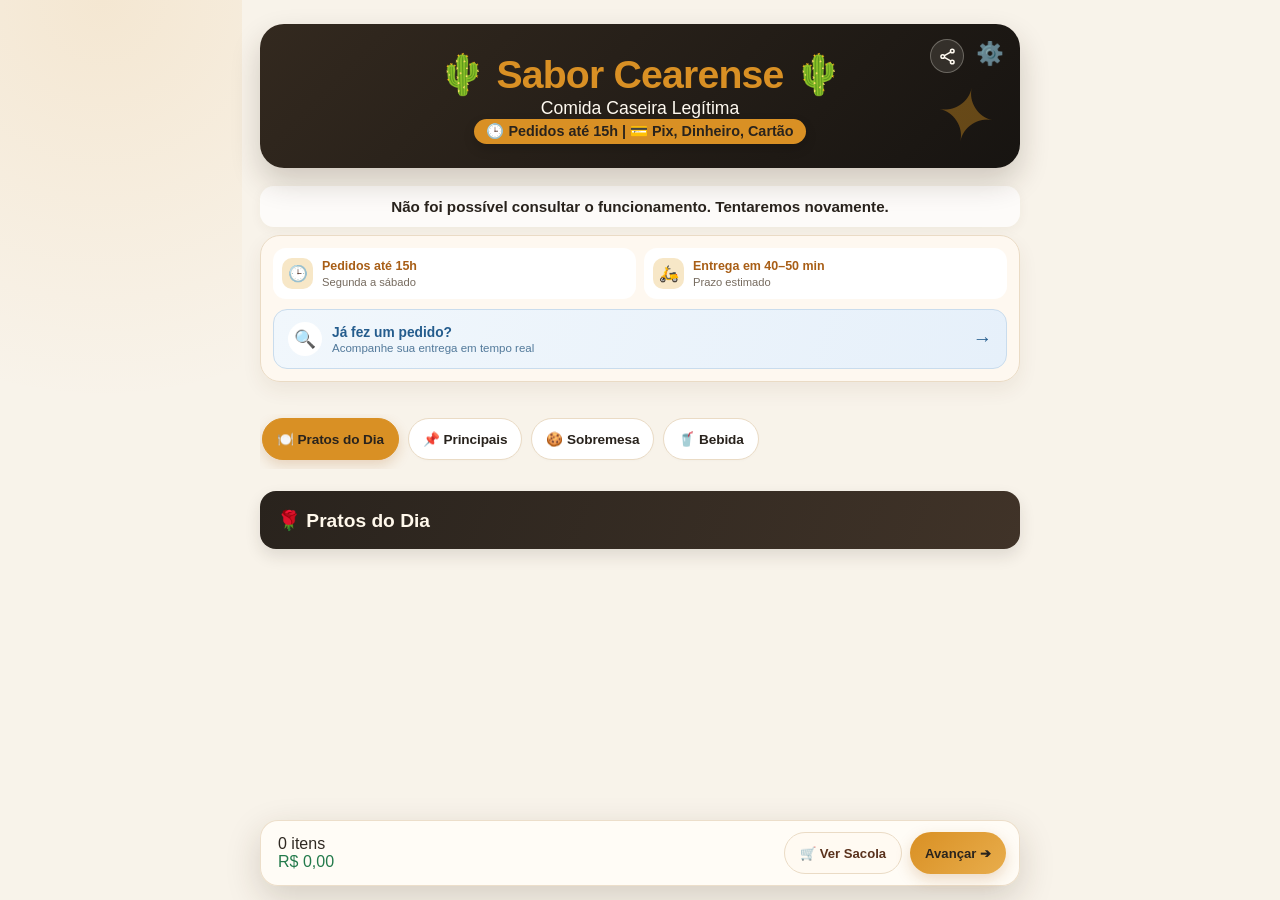
==== commit 2a19fc2e: "Minha mensagem de alteração" ====
--- a/src/main/resources/static/index.html
+++ b/src/main/resources/static/index.html
@@ -4,7 +4,7 @@
     <meta charset="UTF-8">
     <meta name="viewport" content="width=device-width, initial-scale=1.0">
     <title>Sabor Cearense - Cardápio</title>
-    <link rel="stylesheet" href="style.css">
+    <link rel="stylesheet" href="style.css?v=2">
 </head>
 <body>
 
@@ -175,7 +175,9 @@
 
 
     <!-- SCRIPTS DE LOGICA -->
-    <script src="index.js"></script>
+    <script src="ordenar-itens.js"></script>
+    <script src="index.js?v=4"></script>
+    <script src="chat-widget.js"></script>
     <!-- INTERCEPTADOR DE ACOMPANHAMENTOS DO SABOR CEARENSE -->
 <!-- SISTEMA AUTOMÁTICO DE ACAMPONHAMENTOS E SACOLA DO SABOR CEARENSE -->
 <!-- INTERCEPTADOR EXCLUSIVO DE ACOMPANHAMENTOS - SABOR CEARENSE -->
@@ -190,7 +192,7 @@
 ];
 
 function carregarAcompanhamentosDisponiveis() {
-    fetch("https://saborcearense-5.onrender.com/api/acompanhamentos")
+    fetch("/api/acompanhamentos")
         .then(function(resposta) {
             if (!resposta.ok) throw new Error("HTTP " + resposta.status);
             return resposta.json();
@@ -453,6 +455,10 @@
 
 // Vincula a ação de redirecionamento para o seu botão "Avançar para o Pagamento"
 window.irParaCheckout = function() {
+    if (!estabelecimentoAberto) {
+        alert("O restaurante está fechado no momento.");
+        return;
+    }
     var dadosCarrinhoSalvos = localStorage.getItem("carrinhoSaborCearense") || "[]";
     window.location.href = "carrinho.html?carrinho=" + encodeURIComponent(dadosCarrinhoSalvos);
 };
--- a/src/main/resources/static/style.css
+++ b/src/main/resources/static/style.css
@@ -1088,6 +1088,13 @@
     font-weight: 800;
 }
 
+.imagem-ilustrativa {
+    display: block;
+    margin-top: 3px;
+    color: #806b51;
+    font-size: 0.7rem;
+}
+
 .controles {
     flex-shrink: 0;
 }
